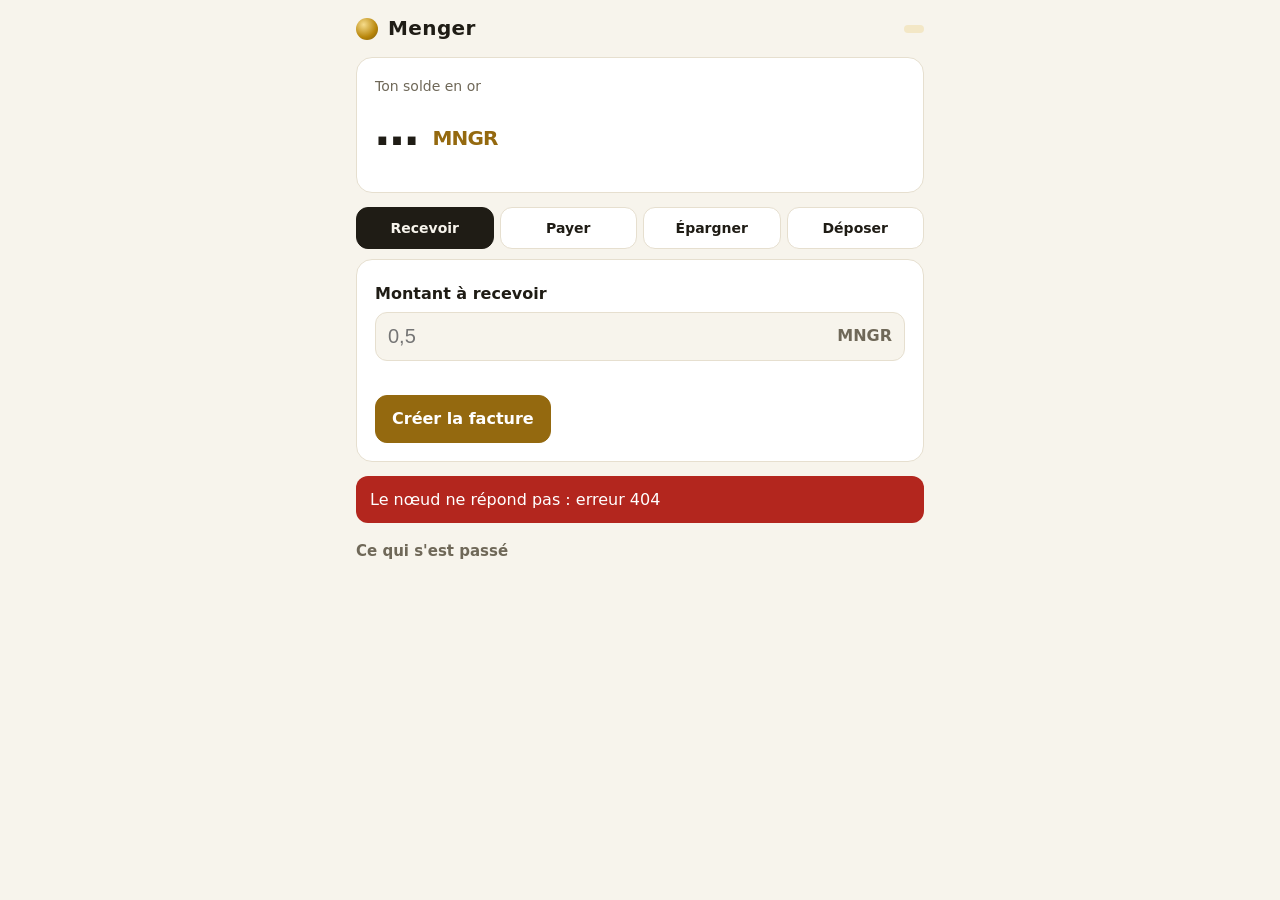
==== lightning/node/src/interface.html @ e784747c "Lightning : LDK Node 0.8, phrase de récupération, application dans le navigateur - LDK Node 0.8 en v" ====
<!doctype html>
<html lang="fr">
<head>
<meta charset="utf-8">
<meta name="viewport" content="width=device-width, initial-scale=1">
<title>Menger</title>
<style>
  :root {
    --bg: #f7f4ec; --card: #ffffff; --ink: #1f1c15; --muted: #6f6858; --line: #e6dfcf;
    --gold: #94690f; --gold-soft: #f3e7c6; --danger: #b3261e; --danger-soft: #fbe4e2;
  }
  @media (prefers-color-scheme: dark) {
    :root {
      --bg: #14130f; --card: #1d1b16; --ink: #f2eee3; --muted: #a69f8d; --line: #34302a;
      --gold: #d8ab45; --gold-soft: #3a3020; --danger: #f2867c; --danger-soft: #3d1f1c;
    }
  }
  [hidden] { display: none !important; }
  * { box-sizing: border-box; }
  body { margin: 0; background: var(--bg); color: var(--ink);
         font: 16px/1.45 system-ui, -apple-system, "Segoe UI", Roboto, sans-serif; }
  .wrap { max-width: 600px; margin: 0 auto; padding: 0 16px; }
  .top { display: flex; justify-content: space-between; align-items: center; padding-top: 14px; padding-bottom: 14px; }
  .brand { font-weight: 700; font-size: 20px; letter-spacing: .02em; display: flex; align-items: center; gap: 10px; }
  .coin { width: 22px; height: 22px; border-radius: 50%;
          background: radial-gradient(circle at 35% 30%, #f6dc8b, #b8860b 60%, #7a5a0b); }
  .chip { font-size: 13px; padding: 4px 10px; border-radius: 999px; background: var(--gold-soft); color: var(--gold); }
  .chip.danger { background: var(--danger-soft); color: var(--danger); }
  .essai { background: var(--gold-soft); border-radius: 16px; padding: 12px 16px; margin-bottom: 14px; font-size: 15px; }
  .essai a { color: var(--gold); font-weight: 600; }
  .card { background: var(--card); border: 1px solid var(--line); border-radius: 16px; padding: 18px; margin-bottom: 14px; }
  .label { color: var(--muted); font-size: 14px; }
  .big { font-size: 44px; font-weight: 700; letter-spacing: -0.02em; font-variant-numeric: tabular-nums; margin: 2px 0; }
  .big .unit { font-size: 20px; color: var(--gold); font-weight: 600; }
  .muted { color: var(--muted); font-size: 14px; }
  .statuts { display: flex; flex-wrap: wrap; gap: 6px; margin-top: 12px; }
  .pill { font-size: 13px; padding: 4px 10px; border-radius: 999px; background: var(--bg); border: 1px solid var(--line); }
  .pill.attention { background: var(--danger-soft); border-color: transparent; color: var(--danger); }
  .tabs { display: grid; grid-template-columns: repeat(4, 1fr); gap: 6px; margin-bottom: 10px; }
  .tab { padding: 10px 4px; border-radius: 12px; border: 1px solid var(--line); background: var(--card); color: var(--ink);
         font-weight: 600; font-size: 14px; cursor: pointer; }
  .tab.active { background: var(--ink); color: var(--bg); border-color: var(--ink); }
  label { display: block; font-weight: 600; margin: 4px 0 6px; }
  .input-unit { display: flex; align-items: center; border: 1px solid var(--line); border-radius: 12px; background: var(--bg); padding: 0 12px; }
  .input-unit input { flex: 1; border: 0; background: transparent; color: var(--ink); font-size: 20px; padding: 12px 0; outline: none; min-width: 0; }
  .input-unit span { color: var(--muted); font-weight: 600; }
  textarea { width: 100%; border: 1px solid var(--line); border-radius: 12px; background: var(--bg); color: var(--ink);
             padding: 10px 12px; font: 14px/1.4 ui-monospace, Menlo, monospace; resize: vertical; }
  button { font: inherit; }
  .card button, .essai button { margin-top: 12px; padding: 11px 16px; border-radius: 12px; border: 1px solid var(--line);
                                background: var(--card); color: var(--ink); font-weight: 600; cursor: pointer; }
  .essai button { margin-top: 8px; padding: 7px 12px; font-size: 14px; }
  button.primary { background: var(--gold); color: #fff; border-color: var(--gold); }
  button:disabled { opacity: .5; cursor: default; }
  .row { display: flex; gap: 8px; flex-wrap: wrap; }
  .hint { color: var(--muted); font-size: 14px; margin-top: 6px; min-height: 1.2em; }
  .resultat { margin-top: 16px; border-top: 1px dashed var(--line); padding-top: 16px; text-align: center; }
  .qr svg { width: 220px; height: 220px; border-radius: 8px; }
  .mono { font: 12px/1.4 ui-monospace, Menlo, monospace; word-break: break-all; color: var(--muted); margin-top: 8px; text-align: left; }
  .montant { font-size: 24px; font-weight: 700; }
  p { margin: 0 0 10px; }
  .message { position: sticky; bottom: 12px; padding: 12px 14px; border-radius: 12px; background: var(--ink); color: var(--bg); margin: 10px 0; }
  .message.erreur { background: var(--danger); color: #fff; }
  h2 { font-size: 15px; color: var(--muted); font-weight: 600; margin: 18px 0 8px; }
  ol { list-style: none; padding: 0; margin: 0; }
  li { display: flex; gap: 10px; padding: 8px 0; border-bottom: 1px solid var(--line); font-size: 14px; }
  time { color: var(--muted); font-variant-numeric: tabular-nums; flex: 0 0 auto; }
  table { width: 100%; border-collapse: collapse; font-size: 14px; }
  th, td { text-align: left; padding: 8px 6px; border-bottom: 1px solid var(--line); }
  .num { text-align: right; font-variant-numeric: tabular-nums; }
  footer { text-align: center; color: var(--muted); font-size: 12px; padding: 8px 16px 28px; }
</style>
</head>
<body>
<header class="wrap top">
  <div class="brand"><span class="coin" aria-hidden="true"></span>Menger</div>
  <span id="reseau" class="chip"></span>
</header>

<main class="wrap">
  <section id="essai" class="essai" hidden>
    <div>Essai sur un réseau privé : bitcoins et prix fictifs. Bitcoin <b id="essai-btc"></b>, or <b id="essai-or"></b> l'once.</div>
    <div class="row">
      <button data-btc="-20">Bitcoin −20 %</button>
      <button data-btc="-5">−5 %</button>
      <button data-btc="5">+5 %</button>
      <button data-btc="20">+20 %</button>
      <button data-or="5">Or +5 %</button>
    </div>
    <div id="essai-autres" class="muted"></div>
  </section>

  <section class="card">
    <div class="label" id="qui">Ton solde en or</div>
    <div class="big"><span id="mengers">…</span> <span class="unit">MNGR</span></div>
    <div id="grammes"></div>
    <div class="muted" id="valeur"></div>
    <div class="statuts" id="statuts"></div>
  </section>

  <nav class="tabs" id="onglets">
    <button class="tab active" data-tab="recevoir">Recevoir</button>
    <button class="tab" data-tab="payer">Payer</button>
    <button class="tab" data-tab="garder">Épargner</button>
    <button class="tab" data-tab="deposer">Déposer</button>
  </nav>

  <section class="card" id="p-recevoir">
    <label for="montant-recevoir">Montant à recevoir</label>
    <div class="input-unit"><input id="montant-recevoir" inputmode="decimal" placeholder="0,5" autocomplete="off"><span>MNGR</span></div>
    <div class="hint" id="aide-recevoir"></div>
    <button class="primary" id="btn-facture">Créer la facture</button>
    <div id="facture" class="resultat" hidden>
      <div class="qr" id="facture-qr"></div>
      <div class="mono" id="facture-texte"></div>
      <button id="btn-copier">Copier la facture</button>
    </div>
  </section>

  <section class="card" id="p-payer" hidden>
    <label for="facture-payer">Facture Lightning à payer</label>
    <p class="muted">Le paiement prend d'abord tes sats libres, puis ton solde en or.</p>
    <textarea id="facture-payer" rows="3" placeholder="lnbc…" spellcheck="false"></textarea>
    <button id="btn-verifier">Vérifier</button>
    <div id="verif" class="resultat" hidden>
      <div class="montant" id="verif-montant"></div>
      <div class="muted" id="verif-desc"></div>
      <button class="primary" id="btn-payer">Payer</button>
    </div>
  </section>

  <section class="card" id="p-garder" hidden>
    <p>Les sats libres suivent le cours du bitcoin. Ceux que tu gardes en or gardent leur valeur en or.</p>
    <p>Libres : <b id="libres"></b></p>
    <label for="montant-garder">Sats à garder en or</label>
    <div class="input-unit"><input id="montant-garder" inputmode="numeric" placeholder="100000" autocomplete="off"><span>sats</span></div>
    <div class="row">
      <button class="primary" id="btn-garder">Garder en or</button>
      <button id="btn-tout">Tout garder en or</button>
    </div>
  </section>

  <section class="card" id="p-deposer" hidden>
    <p id="deposer-texte">Pour commencer, envoie des bitcoins à ton portefeuille, puis ouvre un canal vers ton fournisseur.</p>
    <p>Sur la chaîne : <b id="chaine"></b></p>
    <button id="btn-adresse">Afficher une adresse</button>
    <div id="adresse" class="resultat" hidden>
      <div class="qr" id="adresse-qr"></div>
      <div class="mono" id="adresse-texte"></div>
    </div>
    <div id="ouvrir" hidden>
      <label for="montant-canal" style="margin-top:16px">Ouvrir un canal vers ton fournisseur</label>
      <div class="input-unit"><input id="montant-canal" inputmode="numeric" placeholder="400000" autocomplete="off"><span>sats</span></div>
      <button id="btn-canal">Ouvrir le canal</button>
    </div>
    <p class="muted" id="canaux" style="margin-top:12px"></p>
  </section>

  <section class="card" id="p-fournisseur" hidden>
    <table>
      <thead><tr><th>Épargnant</th><th class="num">MNGR</th><th class="num">Sats chez lui</th><th class="num">Notre côté</th></tr></thead>
      <tbody id="epargnants"></tbody>
    </table>
  </section>

  <div id="message" class="message" role="status" hidden></div>

  <h2>Ce qui s'est passé</h2>
  <ol id="journal"></ol>
</main>
<footer id="noeud"></footer>

<script>
"use strict";
const JETON = "__JETON__";
const nf = new Intl.NumberFormat("fr-CH");
const n2 = new Intl.NumberFormat("fr-CH", { minimumFractionDigits: 2, maximumFractionDigits: 2 });
const n4 = new Intl.NumberFormat("fr-CH", { minimumFractionDigits: 4, maximumFractionDigits: 4 });
const $ = (id) => document.getElementById(id);
let etat = null;
let aPayer = null;

// Every value from the node is shown with textContent: a message from another node can never
// become part of the page.
async function api(chemin, corps) {
  const options = { method: corps === undefined ? "GET" : "POST", headers: { "x-menger-jeton": JETON } };
  if (corps !== undefined) {
    options.headers["content-type"] = "application/json";
    options.body = JSON.stringify(corps);
  }
  const reponse = await fetch(chemin, options);
  let donnees = {};
  try { donnees = await reponse.json(); } catch (_) { /* empty answer */ }
  if (!reponse.ok) throw new Error(donnees.erreur || "erreur " + reponse.status);
  return donnees;
}

const mengers = (micro) => n4.format(micro / 1e6);
const sats = (n) => nf.format(n) + " sats";
const heure = (at) => new Date(at * 1000).toLocaleTimeString("fr-CH", { hour: "2-digit", minute: "2-digit", second: "2-digit" });

function message(texte, erreur) {
  const m = $("message");
  m.textContent = texte;
  m.className = "message" + (erreur ? " erreur" : "");
  m.hidden = !texte;
  clearTimeout(message.minuterie);
  if (texte) message.minuterie = setTimeout(() => { m.hidden = true; }, 9000);
}

async function action(bouton, travail) {
  bouton.disabled = true;
  try { await travail(); } catch (e) { message(e.message, true); }
  finally { bouton.disabled = false; rafraichir(); }
}

function pastille(texte, attention) {
  const s = document.createElement("span");
  s.className = "pill" + (attention ? " attention" : "");
  s.textContent = texte;
  return s;
}

function afficherJournal(s) {
  const liste = $("journal");
  liste.replaceChildren();
  for (const e of s.journal) {
    const li = document.createElement("li");
    const t = document.createElement("time");
    t.textContent = heure(e.at);
    const texte = document.createElement("span");
    texte.textContent = e.texte;
    li.append(t, texte);
    liste.append(li);
  }
  if (!s.journal.length) {
    const li = document.createElement("li");
    li.textContent = "Rien pour l'instant.";
    liste.append(li);
  }
}

function afficherEssai(s) {
  $("essai").hidden = !s.essai;
  if (!s.essai) return;
  $("essai-btc").textContent = nf.format(Math.round(s.essai.btc_usd)) + " $";
  $("essai-or").textContent = nf.format(Math.round(s.essai.or_usd)) + " $";
  const autres = $("essai-autres");
  autres.replaceChildren();
  if (s.essai.autres.length) autres.append("Ouvrir aussi la page de : ");
  s.essai.autres.forEach((a, i) => {
    if (i) autres.append(", ");
    const lien = document.createElement("a");
    lien.href = a.url;
    lien.textContent = a.nom;
    autres.append(lien);
  });
}

function afficherPrix(s, valeurSats) {
  const p = s.prix;
  if (!p) { $("valeur").textContent = ""; return; }
  const valeur = valeurSats == null ? "" : "≈ " + sats(valeurSats) + " · ";
  $("valeur").textContent = valeur + "1 MNGR = " + sats(p.sats_par_menger) + " · bitcoin " + nf.format(Math.round(p.btc_usd)) +
    " $ · or " + nf.format(Math.round(p.or_usd)) + " $ l'once";
}

function afficher(s) {
  $("reseau").textContent = s.reseau;
  $("reseau").classList.toggle("danger", s.vrais_bitcoins);
  $("noeud").textContent = (s.role === "fournisseur" ? "Fournisseur" : "Épargnant") + " · nœud " + s.noeud.slice(0, 10) + "…";
  $("chaine").textContent = sats(s.chaine_sats);
  afficherEssai(s);
  afficherJournal(s);
  const statuts = [];
  if (!s.prix) statuts.push(pastille("Prix en pause : " + (s.prix_erreur || "pas de prix fiable"), true));
  else if (s.prix.or_du_vendredi) statuts.push(pastille("Week-end : prix de l'or du vendredi"));

  if (s.role === "fournisseur") {
    document.title = "Menger, fournisseur";
    $("onglets").hidden = true;
    for (const p of ["recevoir", "payer", "garder"]) $("p-" + p).hidden = true;
    $("p-deposer").hidden = false;
    $("p-fournisseur").hidden = false;
    $("deposer-texte").textContent = "Tes bitcoins couvrent les baisses du bitcoin face à l'or chez tes épargnants.";
    const total = s.epargnants.reduce((t, e) => t + e.micro, 0);
    $("qui").textContent = "Mengers promis à " + s.epargnants.length + " épargnant" + (s.epargnants.length > 1 ? "s" : "");
    $("mengers").textContent = mengers(total);
    $("grammes").textContent = n2.format(total / 1e6 * 3.545) + " g d'or";
    afficherPrix(s, null);
    const corps = $("epargnants");
    corps.replaceChildren();
    for (const e of s.epargnants) {
      const tr = document.createElement("tr");
      const cellules = [e.noeud.slice(0, 10) + "…", mengers(e.micro), nf.format(e.sats), nf.format(e.notre_cote_sats)];
      cellules.forEach((texte, i) => {
        const td = document.createElement("td");
        td.textContent = texte;
        if (i) td.className = "num";
        tr.append(td);
      });
      if (e.ferme) tr.title = e.ferme;
      corps.append(tr);
    }
    $("statuts").replaceChildren(...statuts);
    return;
  }

  const st = s.stable;
  $("qui").textContent = s.nom ? "Solde en or de " + s.nom : "Ton solde en or";
  document.title = s.nom ? "Menger, " + s.nom : "Menger";
  $("mengers").textContent = st ? mengers(st.micro) : mengers(0);
  $("grammes").textContent = st ? n2.format(st.grammes) + " g d'or" : "Rien de gardé en or pour l'instant";
  afficherPrix(s, st ? st.valeur_sats : null);
  if (s.canaux.prets === 0) {
    statuts.push(pastille(s.canaux.en_attente ? "Canal en cours d'ouverture" : "Aucun canal : va dans « Déposer »", !s.canaux.en_attente));
  }
  if (s.demande) statuts.push(pastille("En attente de ton fournisseur…"));
  if (s.paiement) statuts.push(pastille(s.paiement.envoye ? "Paiement en route…" : "Paiement en préparation…"));
  if (s.a_stabiliser_sats > 0) statuts.push(pastille(sats(s.a_stabiliser_sats) + " bientôt gardés en or"));
  if (s.libres_sats > 0) statuts.push(pastille(sats(s.libres_sats) + " libres, en bitcoin"));
  if (s.ferme) statuts.push(pastille("Canaux fermés : " + s.ferme, true));
  $("statuts").replaceChildren(...statuts);
  $("libres").textContent = sats(s.libres_sats);
  $("ouvrir").hidden = !(s.peut_ouvrir_canal && s.canaux.prets + s.canaux.en_attente === 0);
  $("canaux").textContent = "Canaux avec ton fournisseur : " + s.canaux.prets + " prêt" + (s.canaux.prets > 1 ? "s" : "") +
    (s.canaux.en_attente ? ", " + s.canaux.en_attente + " en attente de confirmation" : "") + ".";
}

async function rafraichir() {
  try {
    etat = await api("/api/etat");
    afficher(etat);
  } catch (e) {
    message("Le nœud ne répond pas : " + e.message, true);
  }
}

document.querySelectorAll(".tab").forEach((bouton) => bouton.addEventListener("click", () => {
  document.querySelectorAll(".tab").forEach((b) => b.classList.toggle("active", b === bouton));
  for (const p of ["recevoir", "payer", "garder", "deposer"]) $("p-" + p).hidden = p !== bouton.dataset.tab;
}));

$("montant-recevoir").addEventListener("input", () => {
  const v = parseFloat($("montant-recevoir").value.replace(",", "."));
  const p = etat && etat.prix;
  $("aide-recevoir").textContent = v > 0 && p
    ? "≈ " + sats(Math.round(v * p.sats_par_menger)) + " au prix actuel, soit " + n2.format(v * 3.545) + " g d'or"
    : "";
});

$("btn-facture").addEventListener("click", () => action($("btn-facture"), async () => {
  const f = await api("/api/facture", { mengers: $("montant-recevoir").value });
  $("facture-qr").innerHTML = f.qr; // an SVG drawn by the node from its own invoice
  $("facture-texte").textContent = f.facture;
  $("facture").hidden = false;
  message("Facture de " + mengers(f.micro) + " MNGR (" + sats(f.sats) + "), valable une heure.");
}));

$("btn-copier").addEventListener("click", async () => {
  try {
    await navigator.clipboard.writeText($("facture-texte").textContent);
    message("Facture copiée.");
  } catch (_) {
    message("Copie impossible : sélectionne le texte de la facture.", true);
  }
});

$("btn-verifier").addEventListener("click", () => action($("btn-verifier"), async () => {
  const d = await api("/api/decoder", { facture: $("facture-payer").value });
  if (d.sats == null) throw new Error("Cette facture n'indique pas de montant.");
  if (d.expiree) throw new Error("Cette facture a expiré.");
  aPayer = d.facture;
  $("verif-montant").textContent = (d.micro != null ? mengers(d.micro) + " MNGR · " : "") + sats(d.sats);
  $("verif-desc").textContent = d.description || "Sans description";
  $("verif").hidden = false;
}));

$("btn-payer").addEventListener("click", () => action($("btn-payer"), async () => {
  await api("/api/payer", { facture: aPayer });
  $("verif").hidden = true;
  $("facture-payer").value = "";
  aPayer = null;
  message("Paiement en préparation : il part dès que ton fournisseur a libéré les sats.");
}));

$("btn-garder").addEventListener("click", () => action($("btn-garder"), async () => {
  const n = parseInt($("montant-garder").value.replace(/[\s']/g, ""), 10);
  if (!(n > 0)) throw new Error("Indique un nombre de sats.");
  await api("/api/stabiliser", { sats: n });
  $("montant-garder").value = "";
  message("Demande envoyée à ton fournisseur.");
}));

$("btn-tout").addEventListener("click", () => action($("btn-tout"), async () => {
  const r = await api("/api/stabiliser", { tout: true });
  message("Demande envoyée : " + sats(r.sats) + " à garder en or.");
}));

$("btn-adresse").addEventListener("click", () => action($("btn-adresse"), async () => {
  const a = await api("/api/adresse", {});
  $("adresse-qr").innerHTML = a.qr; // an SVG drawn by the node from its own address
  $("adresse-texte").textContent = a.adresse;
  $("adresse").hidden = false;
}));

$("btn-canal").addEventListener("click", () => action($("btn-canal"), async () => {
  const n = parseInt($("montant-canal").value.replace(/[\s']/g, ""), 10);
  if (!(n > 0)) throw new Error("Indique un nombre de sats.");
  await api("/api/canal", { sats: n });
  message("Canal demandé : il sera prêt après sa confirmation sur la chaîne.");
}));

document.querySelectorAll("[data-btc], [data-or]").forEach((bouton) => bouton.addEventListener("click", () =>
  action(bouton, () => api("/api/marche", bouton.dataset.btc
    ? { btc_pct: Number(bouton.dataset.btc) }
    : { or_pct: Number(bouton.dataset.or) }))));

rafraichir();
setInterval(rafraichir, 3000);
</script>
</body>
</html>
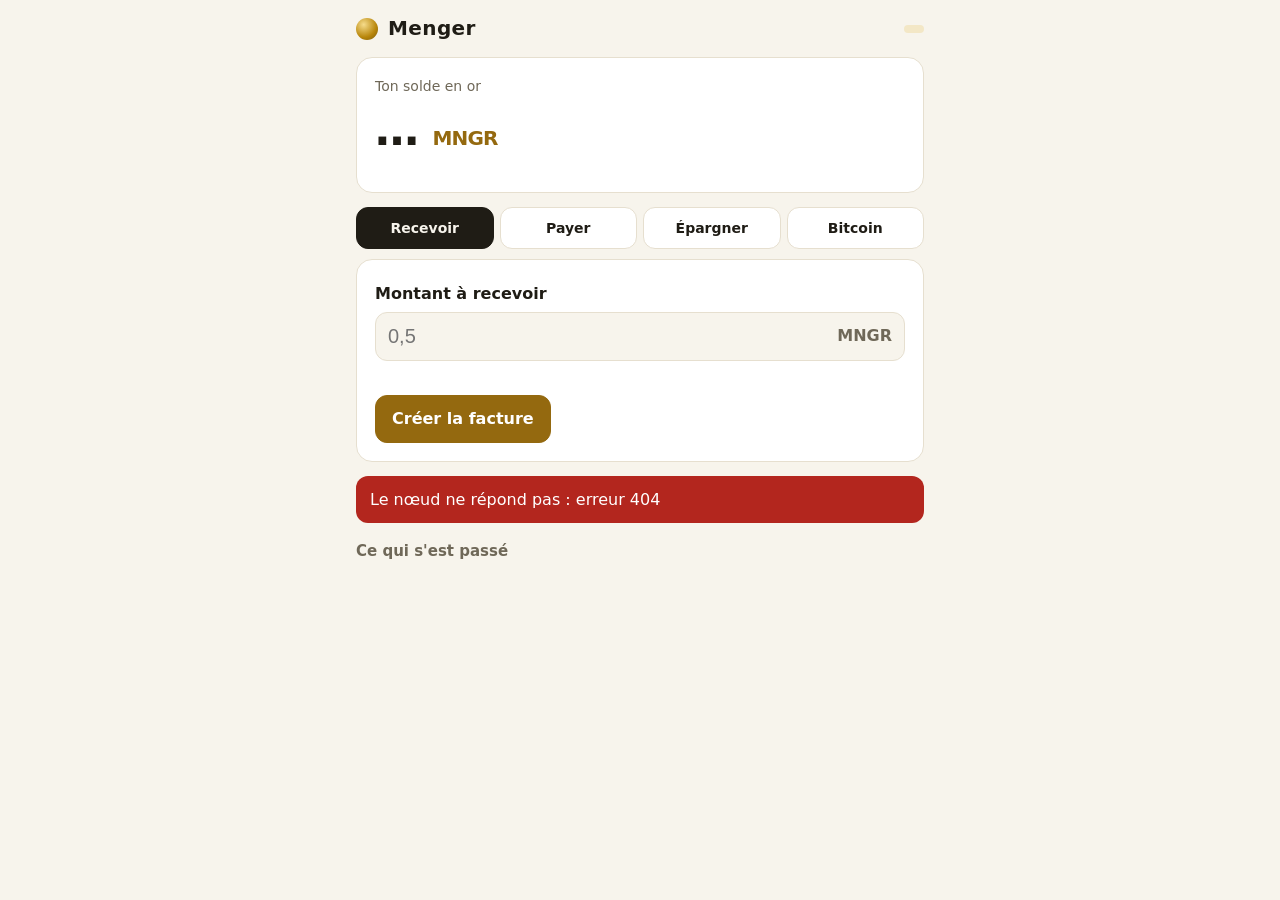
==== commit bc0580fd: "Lightning : le fournisseur fixe le prix d'un changement, une absence ne ferme plus le canal Deux déf" ====
--- a/lightning/node/src/interface.html
+++ b/lightning/node/src/interface.html
@@ -51,6 +51,8 @@
                                 background: var(--card); color: var(--ink); font-weight: 600; cursor: pointer; }
   .essai button { margin-top: 8px; padding: 7px 12px; font-size: 14px; }
   button.primary { background: var(--gold); color: #fff; border-color: var(--gold); }
+  .card button.danger { background: var(--danger); color: #fff; border-color: var(--danger); }
+  .sep { border-top: 1px dashed var(--line); margin: 18px 0 14px; }
   button:disabled { opacity: .5; cursor: default; }
   .row { display: flex; gap: 8px; flex-wrap: wrap; }
   .hint { color: var(--muted); font-size: 14px; margin-top: 6px; min-height: 1.2em; }
@@ -102,7 +104,7 @@
     <button class="tab active" data-tab="recevoir">Recevoir</button>
     <button class="tab" data-tab="payer">Payer</button>
     <button class="tab" data-tab="garder">Épargner</button>
-    <button class="tab" data-tab="deposer">Déposer</button>
+    <button class="tab" data-tab="deposer">Bitcoin</button>
   </nav>
 
   <section class="card" id="p-recevoir">
@@ -127,6 +129,10 @@
       <div class="muted" id="verif-desc"></div>
       <button class="primary" id="btn-payer">Payer</button>
     </div>
+    <div id="paiement-en-cours" class="resultat" hidden>
+      <div class="muted" id="paiement-texte"></div>
+      <button id="btn-annuler">Annuler ce paiement</button>
+    </div>
   </section>
 
   <section class="card" id="p-garder" hidden>
@@ -138,6 +144,16 @@
       <button class="primary" id="btn-garder">Garder en or</button>
       <button id="btn-tout">Tout garder en or</button>
     </div>
+    <div id="reprendre" hidden>
+      <div class="sep"></div>
+      <p>En or : <b id="en-or"></b></p>
+      <label for="montant-reprendre">Sats à reprendre en bitcoin</label>
+      <div class="input-unit"><input id="montant-reprendre" inputmode="numeric" placeholder="100000" autocomplete="off"><span>sats</span></div>
+      <div class="row">
+        <button id="btn-reprendre">Reprendre en bitcoin</button>
+        <button id="btn-tout-reprendre">Tout reprendre</button>
+      </div>
+    </div>
   </section>
 
   <section class="card" id="p-deposer" hidden>
@@ -154,11 +170,28 @@
       <button id="btn-canal">Ouvrir le canal</button>
     </div>
     <p class="muted" id="canaux" style="margin-top:12px"></p>
+    <div class="sep"></div>
+    <label for="adresse-retrait">Retirer vers une adresse Bitcoin</label>
+    <textarea id="adresse-retrait" rows="2" placeholder="bc1…" spellcheck="false"></textarea>
+    <div class="input-unit" style="margin-top:8px"><input id="montant-retrait" inputmode="numeric" placeholder="100000" autocomplete="off"><span>sats</span></div>
+    <div class="row">
+      <button id="btn-retirer">Retirer</button>
+      <button id="btn-tout-retirer">Tout retirer</button>
+    </div>
+    <div id="quitter" hidden>
+      <div class="sep"></div>
+      <label>Quitter ton fournisseur</label>
+      <p class="muted" id="quitter-texte"></p>
+      <div class="row">
+        <button id="btn-quitter">Quitter le fournisseur</button>
+        <button id="btn-quitter-oui" class="danger" hidden>Oui, fermer mes canaux</button>
+      </div>
+    </div>
   </section>
 
   <section class="card" id="p-fournisseur" hidden>
     <table>
-      <thead><tr><th>Épargnant</th><th class="num">MNGR</th><th class="num">Sats chez lui</th><th class="num">Notre côté</th></tr></thead>
+      <thead><tr><th>Épargnant</th><th class="num">MNGR</th><th class="num">Sats chez lui</th><th class="num">Notre côté</th><th class="num">État</th></tr></thead>
       <tbody id="epargnants"></tbody>
     </table>
   </section>
@@ -198,6 +231,15 @@
 const mengers = (micro) => n4.format(micro / 1e6);
 const sats = (n) => nf.format(n) + " sats";
 const heure = (at) => new Date(at * 1000).toLocaleTimeString("fr-CH", { hour: "2-digit", minute: "2-digit", second: "2-digit" });
+const entier = (id) => parseInt($(id).value.replace(/[\s'\u202f\u00a0]/g, ""), 10);
+
+function duree(secondes) {
+  const s = Math.max(0, Math.round(secondes));
+  if (s < 90) return s + " s";
+  if (s < 5400) return Math.round(s / 60) + " min";
+  if (s < 172800) return Math.round(s / 3600) + " h";
+  return Math.round(s / 86400) + " jours";
+}
 
 function message(texte, erreur) {
   const m = $("message");
@@ -269,7 +311,7 @@
   $("reseau").textContent = s.reseau;
   $("reseau").classList.toggle("danger", s.vrais_bitcoins);
   $("noeud").textContent = (s.role === "fournisseur" ? "Fournisseur" : "Épargnant") + " · nœud " + s.noeud.slice(0, 10) + "…";
-  $("chaine").textContent = sats(s.chaine_sats);
+  $("chaine").textContent = sats(s.chaine_sats) + (s.retour_sats > 0 ? " · " + sats(s.retour_sats) + " en train de revenir" : "");
   afficherEssai(s);
   afficherJournal(s);
   const statuts = [];
@@ -292,7 +334,10 @@
     corps.replaceChildren();
     for (const e of s.epargnants) {
       const tr = document.createElement("tr");
-      const cellules = [e.noeud.slice(0, 10) + "…", mengers(e.micro), nf.format(e.sats), nf.format(e.notre_cote_sats)];
+      let situation = e.en_ligne === false ? "hors ligne" : "en ligne";
+      if (e.ecart_sats > 0 && e.sats > 0 && e.ecart_sats * 1000 >= e.sats) situation += ", doit " + nf.format(e.ecart_sats);
+      if (e.ferme) situation = "fermé";
+      const cellules = [e.noeud.slice(0, 10) + "…", mengers(e.micro), nf.format(e.sats), nf.format(e.notre_cote_sats), situation];
       cellules.forEach((texte, i) => {
         const td = document.createElement("td");
         td.textContent = texte;
@@ -312,19 +357,48 @@
   $("mengers").textContent = st ? mengers(st.micro) : mengers(0);
   $("grammes").textContent = st ? n2.format(st.grammes) + " g d'or" : "Rien de gardé en or pour l'instant";
   afficherPrix(s, st ? st.valeur_sats : null);
-  if (s.canaux.prets === 0) {
-    statuts.push(pastille(s.canaux.en_attente ? "Canal en cours d'ouverture" : "Aucun canal : va dans « Déposer »", !s.canaux.en_attente));
+  const canaux = s.canaux.prets + s.canaux.en_attente;
+  const joignable = s.canaux.prets > 0;
+  if (s.fermeture_en_cours) {
+    statuts.push(pastille(s.sortie_forcee
+      ? "Sortie forcée : tes bitcoins reviennent sur la chaîne après le délai du canal"
+      : "Fermeture des canaux en cours…", true));
+  } else if (s.injoignable_depuis != null) {
+    statuts.push(pastille("Fournisseur injoignable depuis " + duree(s.maintenant - s.injoignable_depuis), true));
+  } else if (canaux === 0) {
+    statuts.push(pastille("Aucun canal : va dans « Bitcoin »", true));
+  } else if (!joignable) {
+    statuts.push(pastille("Canal en cours d'ouverture"));
+  }
+  if (s.doit) statuts.push(pastille("Ton fournisseur te doit " + sats(s.doit.sats) + " depuis " + duree(s.maintenant - s.doit.depuis), true));
+  if (s.couverture_faible_ppm != null) {
+    statuts.push(pastille("Ton fournisseur ne couvre plus qu'une baisse de " + Math.floor(s.couverture_faible_ppm / 10000) + " % du bitcoin", true));
   }
   if (s.demande) statuts.push(pastille("En attente de ton fournisseur…"));
   if (s.paiement) statuts.push(pastille(s.paiement.envoye ? "Paiement en route…" : "Paiement en préparation…"));
   if (s.a_stabiliser_sats > 0) statuts.push(pastille(sats(s.a_stabiliser_sats) + " bientôt gardés en or"));
   if (s.libres_sats > 0) statuts.push(pastille(sats(s.libres_sats) + " libres, en bitcoin"));
-  if (s.ferme) statuts.push(pastille("Canaux fermés : " + s.ferme, true));
+  if (s.retour_sats > 0) statuts.push(pastille(sats(s.retour_sats) + " en train de revenir sur la chaîne"));
+  if (s.ferme && !s.fermeture_en_cours) statuts.push(pastille("Canaux fermés : " + s.ferme, true));
   $("statuts").replaceChildren(...statuts);
   $("libres").textContent = sats(s.libres_sats);
-  $("ouvrir").hidden = !(s.peut_ouvrir_canal && s.canaux.prets + s.canaux.en_attente === 0);
+  $("reprendre").hidden = !st;
+  $("en-or").textContent = st ? sats(st.sats) : "";
+  const attente = s.paiement && !s.paiement.envoye;
+  $("paiement-en-cours").hidden = !attente;
+  if (attente) $("paiement-texte").textContent = "Paiement de " + sats(s.paiement.sats) + " en préparation.";
+  $("ouvrir").hidden = !(s.peut_ouvrir_canal && canaux === 0 && !s.fermeture_en_cours);
   $("canaux").textContent = "Canaux avec ton fournisseur : " + s.canaux.prets + " prêt" + (s.canaux.prets > 1 ? "s" : "") +
-    (s.canaux.en_attente ? ", " + s.canaux.en_attente + " en attente de confirmation" : "") + ".";
+    (s.canaux.en_attente ? ", " + s.canaux.en_attente + (joignable || s.injoignable_depuis == null ? " en attente de confirmation" : " en attente") : "") + ".";
+  $("deposer-texte").textContent = canaux === 0
+    ? "Pour commencer, envoie des bitcoins à ton portefeuille, puis ouvre un canal vers ton fournisseur."
+    : "Ton portefeuille sur la chaîne : les bitcoins qui ne sont pas dans tes canaux.";
+  $("quitter").hidden = canaux === 0 || s.fermeture_en_cours;
+  if ($("quitter").hidden) $("btn-quitter-oui").hidden = true;
+  $("quitter-texte").textContent = joignable
+    ? "Tes canaux se ferment à l'amiable, ton solde en or s'arrête et tes bitcoins reviennent sur la chaîne dès la prochaine confirmation."
+    : "Ton fournisseur est injoignable : la sortie sera forcée. Tes bitcoins reviennent après " + (s.delai_blocs || 144) +
+      " blocs (environ " + duree((s.delai_blocs || 144) * 600) + "), avec plus de frais.";
 }
 
 async function rafraichir() {
@@ -385,7 +459,7 @@
 }));
 
 $("btn-garder").addEventListener("click", () => action($("btn-garder"), async () => {
-  const n = parseInt($("montant-garder").value.replace(/[\s']/g, ""), 10);
+  const n = entier("montant-garder");
   if (!(n > 0)) throw new Error("Indique un nombre de sats.");
   await api("/api/stabiliser", { sats: n });
   $("montant-garder").value = "";
@@ -405,10 +479,55 @@
 }));
 
 $("btn-canal").addEventListener("click", () => action($("btn-canal"), async () => {
-  const n = parseInt($("montant-canal").value.replace(/[\s']/g, ""), 10);
+  const n = entier("montant-canal");
   if (!(n > 0)) throw new Error("Indique un nombre de sats.");
   await api("/api/canal", { sats: n });
   message("Canal demandé : il sera prêt après sa confirmation sur la chaîne.");
+}));
+
+$("btn-reprendre").addEventListener("click", () => action($("btn-reprendre"), async () => {
+  const n = entier("montant-reprendre");
+  if (!(n > 0)) throw new Error("Indique un nombre de sats.");
+  await api("/api/reprendre", { sats: n });
+  $("montant-reprendre").value = "";
+  message("Demande envoyée à ton fournisseur : ces sats redeviennent du bitcoin.");
+}));
+
+$("btn-tout-reprendre").addEventListener("click", () => action($("btn-tout-reprendre"), async () => {
+  await api("/api/reprendre", { tout: true });
+  message("Demande envoyée à ton fournisseur : tout ton solde redevient du bitcoin.");
+}));
+
+$("btn-annuler").addEventListener("click", () => action($("btn-annuler"), async () => {
+  await api("/api/annuler", {});
+  message("Paiement annulé.");
+}));
+
+async function retirer(corps) {
+  const adresse = $("adresse-retrait").value.trim();
+  if (!adresse) throw new Error("Indique une adresse Bitcoin.");
+  const r = await api("/api/retirer", { adresse, ...corps });
+  $("adresse-retrait").value = "";
+  $("montant-retrait").value = "";
+  message("Retrait envoyé. Transaction " + r.transaction.slice(0, 16) + "…");
+}
+
+$("btn-retirer").addEventListener("click", () => action($("btn-retirer"), async () => {
+  const n = entier("montant-retrait");
+  if (!(n > 0)) throw new Error("Indique un nombre de sats.");
+  await retirer({ sats: n });
+}));
+
+$("btn-tout-retirer").addEventListener("click", () => action($("btn-tout-retirer"), () => retirer({ tout: true })));
+
+// Leaving takes two clicks: the second button appears only after the first.
+$("btn-quitter").addEventListener("click", () => { $("btn-quitter-oui").hidden = false; });
+
+$("btn-quitter-oui").addEventListener("click", () => action($("btn-quitter-oui"), async () => {
+  const forcer = !(etat && etat.canaux.prets > 0);
+  await api("/api/partir", { forcer });
+  $("btn-quitter-oui").hidden = true;
+  message(forcer ? "Sortie forcée demandée." : "Fermeture demandée : tes bitcoins reviennent sur la chaîne.");
 }));
 
 document.querySelectorAll("[data-btc], [data-or]").forEach((bouton) => bouton.addEventListener("click", () =>
